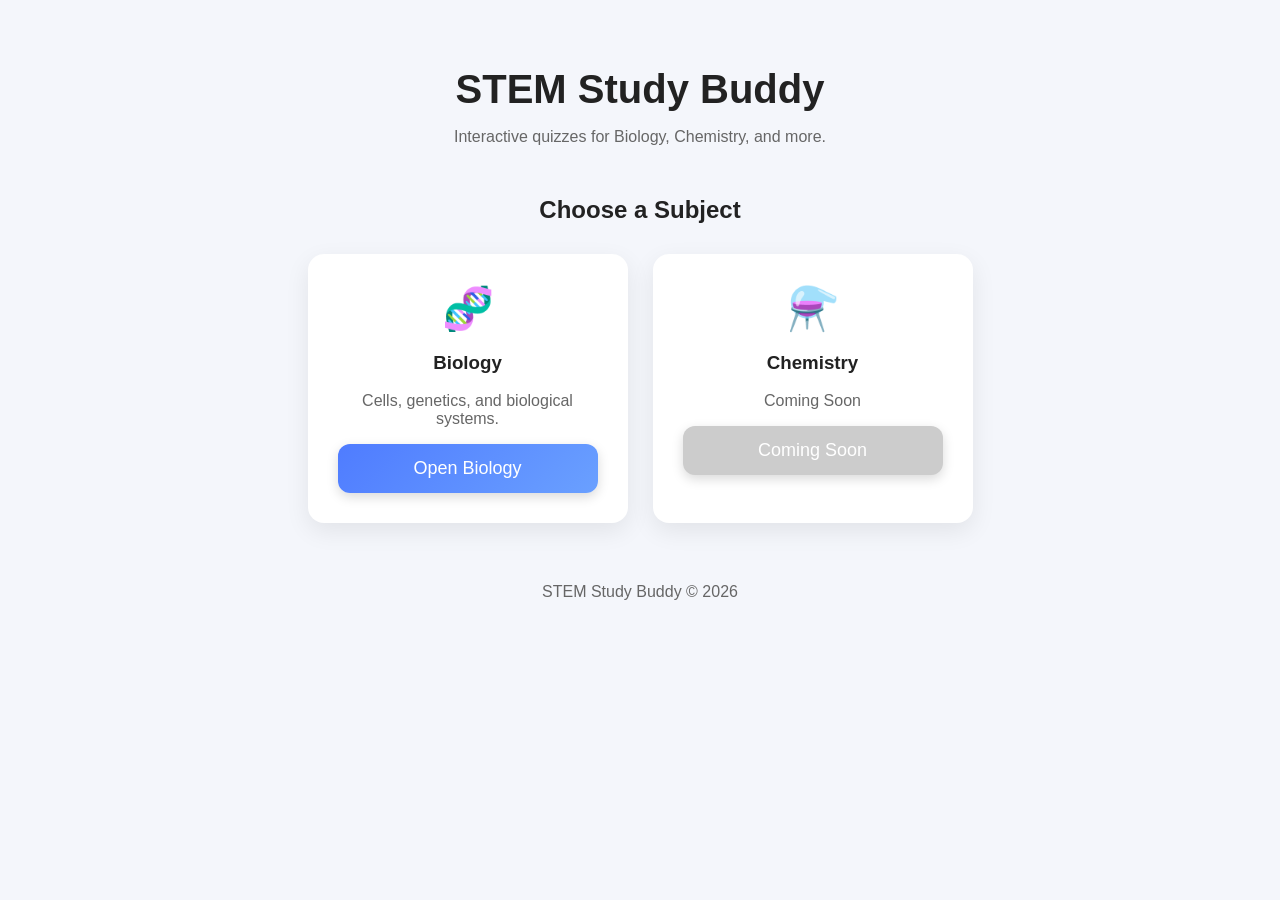
==== index.html @ 77f9c231 "Merge pull request #1 from fpetrini15/meiosis_quiz Page Overhaul and Meiosis Quiz" ====
<!doctype html>

<html lang="en">
  <head>
    <meta charset="UTF-8" />

    <meta name="viewport" content="width=device-width, initial-scale=1.0" />

    <title>STEM Study Buddy</title>
    <link rel="icon" href="images/favicons/test_tube.svg" />
    <link rel="stylesheet" href="css/styles.css" />
  </head>

  <body>
    <div class="container">
      <header class="hero">
        <h1>STEM Study Buddy</h1>

        <p>Interactive quizzes for Biology, Chemistry, and more.</p>
      </header>

      <h2>Choose a Subject</h2>

      <div class="subject-grid">
        <!-- BIOLOGY -->

        <div class="subject-card">
          <div class="subject-icon">🧬</div>

          <h3>Biology</h3>

          <p>Cells, genetics, and biological systems.</p>

          <a href="biology.html">
            <button class="btn btn-full">Open Biology</button>
          </a>
        </div>

        <!-- CHEMISTRY -->

        <div class="subject-card">
          <div class="subject-icon">⚗️</div>

          <h3>Chemistry</h3>

          <p>Coming Soon</p>

          <button class="btn btn-full btn-disabled">Coming Soon</button>
        </div>
      </div>

      <footer>
        <p>STEM Study Buddy © 2026</p>
      </footer>
    </div>
  </body>
</html>
---- css/styles.css ----
/* =========================
ROOT THEME VARIABLES
Change colors here only
========================= */

:root{

--primary:#4f7cff;
--primary-light:#6aa0ff;

--inactive:#ccccc8;
--inactive-light:#f5f5f0;

--bg:#f4f6fb;
--card-bg:white;

--text:#222;
--text-light:#666;

--border:#cfd7e6;

--correct:#28c76f;
--incorrect:#ff4d4f;

--radius-lg:16px;
--radius-md:12px;
--radius-sm:8px;

--shadow-card:0 8px 25px rgba(0,0,0,.08);
--shadow-hover:0 15px 35px rgba(0,0,0,.12);
--shadow-btn:0 4px 12px rgba(0,0,0,.15);

--transition:.25s;

}


/* =========================
BASE LAYOUT
========================= */

body{

font-family:
-apple-system,
BlinkMacSystemFont,
"Segoe UI",
Roboto,
sans-serif;

background:var(--bg);

margin:0;

padding:40px;

color:var(--text);

}


.container{

max-width:900px;

margin:auto;

text-align:center;

}


/* =========================
TYPOGRAPHY
========================= */

h1{

font-size:40px;

margin-bottom:10px;

}

h2{

margin-top:40px;

}

p{

color:var(--text-light);

}


/* =========================
HERO
========================= */

.hero{

margin-bottom:50px;

}


/* =========================
SUBJECT GRID
========================= */

.subject-grid{

display:flex;

flex-wrap:wrap;

justify-content:center;

gap:25px;

margin-top:30px;

}


.subject-card{

background:var(--card-bg);

padding:30px;

border-radius:var(--radius-lg);

width:260px;

box-shadow:var(--shadow-card);

transition:var(--transition);

}


.subject-card:hover{

transform:translateY(-6px);

box-shadow:var(--shadow-hover);

}


.subject-icon{

font-size:42px;

margin-bottom:10px;

}


/* =========================
BUTTON SYSTEM
========================= */

.btn{

background:
linear-gradient(
135deg,
var(--primary),
var(--primary-light)
);

color:white;

border:none;

padding:14px 26px;

font-size:18px;

border-radius:var(--radius-md);

cursor:pointer;

box-shadow:var(--shadow-btn);

transition:.2s;

}


.btn:hover{

transform:scale(1.05);

}


.btn:active{

transform:scale(.95);

}


.btn-full{

width:100%;

}


.btn-small{

width:auto;

font-size:16px;

padding:10px 22px;

margin-top:20px;

}


.btn-disabled{

background:#ccc;

cursor:not-allowed;

transform:none;

}


/* =========================
QUIZ AREA
========================= */

.question-area{

margin:40px 0;

display:flex;

justify-content:center;

}


.answer{

display:flex;

flex-direction:column;

align-items:center;

justify-content:center;

background:
linear-gradient(
135deg,
var(--primary),
var(--primary-light)
);

color:white;

padding:24px;

border-radius:var(--radius-lg);

cursor:grab;

min-height:100px;

max-width:600px;

width:100%;

margin:auto;

box-shadow:var(--shadow-btn);

transition:.2s;

gap:10px;

}


.answer.dragging{

opacity:.6;

transform:scale(1.05);

cursor:grabbing;

}


/* prompt container */

#prompt{

display:flex;

flex-direction:column;

align-items:center;

justify-content:center;

gap:12px;

width:100%;

font-size:20px;

font-weight:500;

text-align:center;

}


/* quiz media */

.quiz-image{

max-width:220px;

border-radius:var(--radius-sm);

background:white;

padding:6px;

box-shadow:var(--shadow-card);

}


.image-instruction{

font-size:16px;

opacity:.9;

}


/* =========================
CATEGORY ZONES
========================= */

.categories{

display:flex;

flex-wrap:wrap;

justify-content:center;

gap:15px;

margin-top:30px;

}


.dropzone{

padding:20px;

text-align:center;

border:2px dashed var(--border);

border-radius:var(--radius-md);

font-weight:600;

background:white;

transition:.2s;

max-width:160px;

min-width:140px;

}


.dropzone:hover{

border-color:var(--primary);

background:#e2e6f3;

transform:scale(1.03);

}


.dropzone.dragover{

border-color:var(--primary);

background:#dfe7ff;

transform:scale(1.05);

box-shadow:0 6px 18px rgba(0,0,0,.08);

}


.dropzone.correct{

border-color:var(--correct);

background:#eafff3;

}


.dropzone.incorrect{

border-color:var(--incorrect);

background:#ffecec;

}


/* =========================
PROGRESS
========================= */

.progress-container{

width:100%;

height:10px;

background:#e2e6f3;

border-radius:10px;

overflow:hidden;

margin-bottom:30px;

}


#progress-bar{

height:100%;

width:0%;

background:
linear-gradient(
135deg,
var(--primary),
var(--primary-light)
);

transition:.5s;

}


/* =========================
FEEDBACK
========================= */

#feedback{

margin-top:15px;

font-size:18px;

font-weight:600;

opacity:0;

transition:.3s;

min-height:24px;

}


#feedback.show{

opacity:1;

transform:scale(1.05);

}


/* =========================
SCORE
========================= */

.score{

margin-top:15px;

font-size:18px;

font-weight:600;

}


/* =========================
FINAL SCREEN
========================= */

#final-screen{

margin-top:40px;

}


#final-screen h2{

font-size:28px;

}


#final-screen p{

font-size:22px;

font-weight:600;

}


/* =========================
FOOTER
========================= */

footer{

margin-top:60px;

color:#777;

}


/* =========================
MOBILE
========================= */

@media(max-width:600px){

body{

padding:20px;

}

h1{

font-size:30px;

}

.subject-card{

width:100%;

max-width:320px;

}

.answer{

font-size:18px;

padding:18px;

min-height:90px;

}

.quiz-image{

max-width:180px;

}

.btn{

font-size:16px;

padding:12px;

}

.categories{

gap:10px;

}

.dropzone{

min-width:120px;

padding:16px;

}

}

.dropzone.dragover{

border-color:var(--primary);

background:linear-gradient(
135deg,
#e8edff,
#dfe7ff
);

transform:scale(1.06);

box-shadow:0 10px 22px rgba(79,124,255,.25);

}
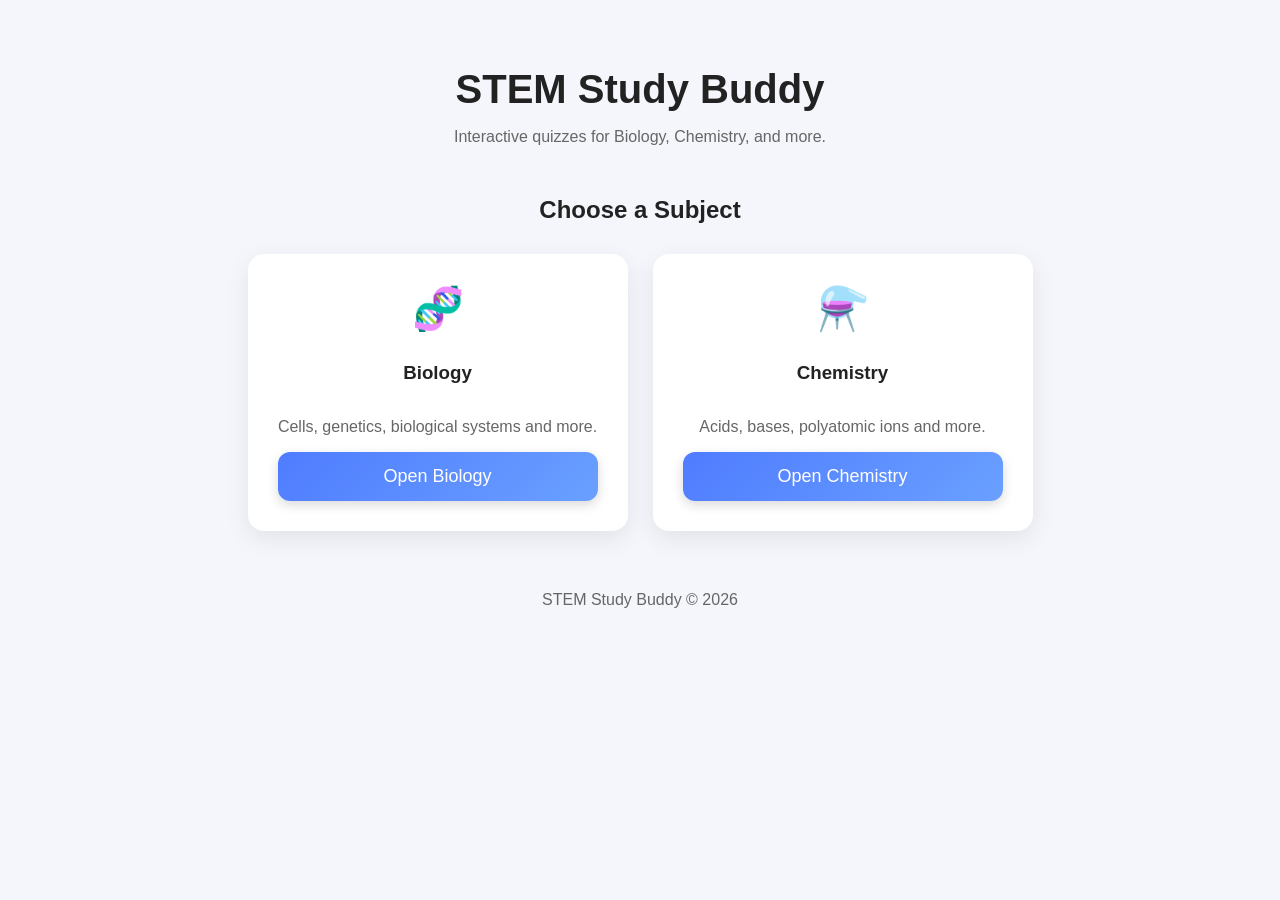
==== commit 948f3846: "Enable multiple test types per subject" ====
--- a/index.html
+++ b/index.html
@@ -1,4 +1,4 @@
-<!doctype html>
+<!DOCTYPE html>
 
 <html lang="en">
   <head>
@@ -29,7 +29,7 @@
 
           <h3>Biology</h3>
 
-          <p>Cells, genetics, and biological systems.</p>
+          <p>Cells, genetics, biological systems and more.</p>
 
           <a href="biology.html">
             <button class="btn btn-full">Open Biology</button>
@@ -43,9 +43,11 @@
 
           <h3>Chemistry</h3>
 
-          <p>Coming Soon</p>
+          <p>Acids, bases, polyatomic ions and more.</p>
 
-          <button class="btn btn-full btn-disabled">Coming Soon</button>
+          <a href="chemistry.html">
+            <button class="btn btn-full">Open Chemistry</button>
+          </a>
         </div>
       </div>
 
--- a/css/styles.css
+++ b/css/styles.css
@@ -3,645 +3,804 @@
 Change colors here only
 ========================= */
 
-:root{
-
---primary:#4f7cff;
---primary-light:#6aa0ff;
-
---inactive:#ccccc8;
---inactive-light:#f5f5f0;
-
---bg:#f4f6fb;
---card-bg:white;
-
---text:#222;
---text-light:#666;
-
---border:#cfd7e6;
-
---correct:#28c76f;
---incorrect:#ff4d4f;
-
---radius-lg:16px;
---radius-md:12px;
---radius-sm:8px;
-
---shadow-card:0 8px 25px rgba(0,0,0,.08);
---shadow-hover:0 15px 35px rgba(0,0,0,.12);
---shadow-btn:0 4px 12px rgba(0,0,0,.15);
-
---transition:.25s;
-
-}
-
+:root {
+  --primary: #4f7cff;
+  --primary-light: #6aa0ff;
+
+  --inactive: #ccccc8;
+  --inactive-light: #f5f5f0;
+
+  --bg: #f4f6fb;
+  --card-bg: white;
+
+  --text: #222;
+  --text-light: #666;
+
+  --border: #cfd7e6;
+
+  --correct: #28c76f;
+  --incorrect: #ff4d4f;
+
+  --radius-lg: 16px;
+  --radius-md: 12px;
+  --radius-sm: 8px;
+
+  --shadow-card: 0 8px 25px rgba(0, 0, 0, 0.08);
+  --shadow-hover: 0 15px 35px rgba(0, 0, 0, 0.12);
+  --shadow-btn: 0 4px 12px rgba(0, 0, 0, 0.15);
+
+  --transition: 0.25s;
+}
 
 /* =========================
 BASE LAYOUT
 ========================= */
 
-body{
-
-font-family:
--apple-system,
-BlinkMacSystemFont,
-"Segoe UI",
-Roboto,
-sans-serif;
-
-background:var(--bg);
-
-margin:0;
-
-padding:40px;
-
-color:var(--text);
-
-}
-
-
-.container{
-
-max-width:900px;
-
-margin:auto;
-
-text-align:center;
-
-}
-
+body {
+  font-family: -apple-system, BlinkMacSystemFont, "Segoe UI", Roboto, sans-serif;
+
+  background: var(--bg);
+
+  margin: 0;
+
+  padding: 40px;
+
+  color: var(--text);
+}
+
+.container {
+  max-width: 1300px;
+
+  margin: auto;
+
+  padding: 0 20px;
+
+  text-align: center;
+}
 
 /* =========================
 TYPOGRAPHY
 ========================= */
 
-h1{
-
-font-size:40px;
-
-margin-bottom:10px;
-
-}
-
-h2{
-
-margin-top:40px;
-
-}
-
-p{
-
-color:var(--text-light);
-
-}
-
+h1 {
+  font-size: 40px;
+
+  margin-bottom: 10px;
+}
+
+h2 {
+  margin-top: 40px;
+}
+
+p {
+  color: var(--text-light);
+}
 
 /* =========================
 HERO
 ========================= */
 
-.hero{
-
-margin-bottom:50px;
-
-}
-
+.hero {
+  margin-bottom: 50px;
+}
 
 /* =========================
 SUBJECT GRID
 ========================= */
 
-.subject-grid{
-
-display:flex;
-
-flex-wrap:wrap;
-
-justify-content:center;
-
-gap:25px;
-
-margin-top:30px;
-
-}
-
-
-.subject-card{
-
-background:var(--card-bg);
-
-padding:30px;
-
-border-radius:var(--radius-lg);
-
-width:260px;
-
-box-shadow:var(--shadow-card);
-
-transition:var(--transition);
-
-}
-
-
-.subject-card:hover{
-
-transform:translateY(-6px);
-
-box-shadow:var(--shadow-hover);
-
-}
-
-
-.subject-icon{
-
-font-size:42px;
-
-margin-bottom:10px;
-
-}
-
+.subject-grid {
+  display: flex;
+
+  flex-wrap: wrap;
+
+  justify-content: center;
+
+  gap: 25px;
+
+  margin-top: 30px;
+
+  flex-grow: 1;
+}
+
+.subject-card {
+  background: var(--card-bg);
+
+  padding: 30px;
+
+  border-radius: var(--radius-lg);
+
+  width: 100%;
+
+  max-width: 320px;
+
+  box-shadow: var(--shadow-card);
+
+  transition: var(--transition);
+
+  display: flex;
+
+  flex-direction: column;
+
+  justify-content: space-between;
+}
+
+.subject-card:hover {
+  transform: translateY(-6px);
+
+  box-shadow: var(--shadow-hover);
+}
+
+.subject-icon {
+  font-size: 42px;
+
+  margin-bottom: 10px;
+}
 
 /* =========================
 BUTTON SYSTEM
 ========================= */
 
-.btn{
-
-background:
-linear-gradient(
-135deg,
-var(--primary),
-var(--primary-light)
-);
-
-color:white;
-
-border:none;
-
-padding:14px 26px;
-
-font-size:18px;
-
-border-radius:var(--radius-md);
-
-cursor:pointer;
-
-box-shadow:var(--shadow-btn);
-
-transition:.2s;
-
-}
-
-
-.btn:hover{
-
-transform:scale(1.05);
-
-}
-
-
-.btn:active{
-
-transform:scale(.95);
-
-}
-
-
-.btn-full{
-
-width:100%;
-
-}
-
-
-.btn-small{
-
-width:auto;
-
-font-size:16px;
-
-padding:10px 22px;
-
-margin-top:20px;
-
-}
-
-
-.btn-disabled{
-
-background:#ccc;
-
-cursor:not-allowed;
-
-transform:none;
-
-}
-
+.btn {
+  background: linear-gradient(135deg, var(--primary), var(--primary-light));
+
+  color: white;
+
+  border: none;
+
+  padding: 14px 26px;
+
+  font-size: 18px;
+
+  border-radius: var(--radius-md);
+
+  cursor: pointer;
+
+  box-shadow: var(--shadow-btn);
+
+  transition: 0.2s;
+}
+
+.btn:hover {
+  transform: scale(1.05);
+}
+
+.btn:active {
+  transform: scale(0.95);
+}
+
+.btn-full {
+  width: 100%;
+}
+
+.btn-small {
+  width: auto;
+
+  font-size: 16px;
+
+  padding: 10px 22px;
+
+  margin-top: 20px;
+}
+
+.btn-small:disabled {
+  background: linear-gradient(135deg, var(--inactive), var(--inactive-light));
+  color: rgb(255, 255, 255);
+  cursor: not-allowed;
+  transform: none;
+}
+
+.btn-disabled {
+  background: #ccc;
+
+  cursor: not-allowed;
+
+  transform: none;
+}
 
 /* =========================
 QUIZ AREA
 ========================= */
 
-.question-area{
-
-margin:40px 0;
-
-display:flex;
-
-justify-content:center;
-
-}
-
-
-.answer{
-
-display:flex;
-
-flex-direction:column;
-
-align-items:center;
-
-justify-content:center;
-
-background:
-linear-gradient(
-135deg,
-var(--primary),
-var(--primary-light)
-);
-
-color:white;
-
-padding:24px;
-
-border-radius:var(--radius-lg);
-
-cursor:grab;
-
-min-height:100px;
-
-max-width:600px;
-
-width:100%;
-
-margin:auto;
-
-box-shadow:var(--shadow-btn);
-
-transition:.2s;
-
-gap:10px;
-
-}
-
-
-.answer.dragging{
-
-opacity:.6;
-
-transform:scale(1.05);
-
-cursor:grabbing;
-
-}
-
-
-/* prompt container */
-
-#prompt{
-
-display:flex;
-
-flex-direction:column;
-
-align-items:center;
-
-justify-content:center;
-
-gap:12px;
-
-width:100%;
-
-font-size:20px;
-
-font-weight:500;
-
-text-align:center;
-
-}
-
+.question-area {
+  margin: 40px 0;
+
+  display: flex;
+
+  justify-content: center;
+}
+
+/* NEW PROMPT CONTAINER */
+
+#prompt-container {
+  display: flex;
+
+  justify-content: center;
+
+  margin-bottom: 20px;
+
+  align-items: center;
+
+  justify-content: center;
+
+  background: linear-gradient(135deg, var(--primary), var(--primary-light));
+
+  color: white;
+
+  padding: 24px;
+
+  border-radius: var(--radius-lg);
+
+  cursor: grab;
+
+  min-height: 100px;
+
+  max-width: 600px;
+
+  width: 100%;
+
+  margin: 0;
+
+  box-shadow: var(--shadow-btn);
+
+  transition: 0.2s;
+
+  gap: 10px;
+}
+
+#prompt {
+  display: flex;
+
+  flex-direction: column;
+
+  align-items: center;
+
+  justify-content: center;
+
+  gap: 12px;
+
+  width: 100%;
+
+  font-size: 20px;
+
+  font-weight: 500;
+
+  text-align: center;
+
+  max-width: 600px;
+}
+
+.instruction-container {
+  display: flex;
+
+  justify-content: center;
+}
+
+#instruction-text {
+  font-size: 16px;
+
+  font-weight: 500;
+
+  text-align: center;
+
+  max-width: 600px;
+}
+
+.draggable-text {
+  font-size: 20px;
+
+  font-weight: 500;
+
+  line-height: 1.4;
+}
+
+#interaction-area {
+  display: flex;
+
+  justify-content: center;
+
+  min-height: 110px;
+}
+
+.answer {
+  display: flex;
+
+  flex-direction: column;
+
+  align-items: center;
+
+  justify-content: center;
+
+  background: linear-gradient(135deg, var(--primary), var(--primary-light));
+
+  color: white;
+
+  padding: 24px;
+
+  border-radius: var(--radius-lg);
+
+  cursor: grab;
+
+  min-height: 100px;
+
+  max-width: 600px;
+
+  width: 100%;
+
+  margin: 0;
+
+  box-shadow: var(--shadow-btn);
+
+  transition: 0.2s;
+
+  gap: 10px;
+}
+
+.answer.dragging {
+  opacity: 0.6;
+
+  transform: scale(1.05);
+
+  cursor: grabbing;
+}
+
+.answer.hidden {
+  display: none;
+}
+
+.answer.static {
+  cursor: default;
+
+  background: var(--inactive-light);
+
+  color: var(--text);
+
+  box-shadow: var(--shadow-card);
+}
+
+.answer.static:hover {
+  transform: none;
+}
 
 /* quiz media */
 
-.quiz-image{
-
-max-width:220px;
-
-border-radius:var(--radius-sm);
-
-background:white;
-
-padding:6px;
-
-box-shadow:var(--shadow-card);
-
-}
-
-
-.image-instruction{
-
-font-size:16px;
-
-opacity:.9;
-
-}
-
+.quiz-image {
+  max-width: 220px;
+
+  border-radius: var(--radius-sm);
+
+  background: white;
+
+  padding: 6px;
+
+  box-shadow: var(--shadow-card);
+}
+
+.image-instruction {
+  font-size: 16px;
+
+  opacity: 0.9;
+}
 
 /* =========================
 CATEGORY ZONES
 ========================= */
 
-.categories{
-
-display:flex;
-
-flex-wrap:wrap;
-
-justify-content:center;
-
-gap:15px;
-
-margin-top:30px;
-
-}
-
-
-.dropzone{
-
-padding:20px;
-
-text-align:center;
-
-border:2px dashed var(--border);
-
-border-radius:var(--radius-md);
-
-font-weight:600;
-
-background:white;
-
-transition:.2s;
-
-max-width:160px;
-
-min-width:140px;
-
-}
-
-
-.dropzone:hover{
-
-border-color:var(--primary);
-
-background:#e2e6f3;
-
-transform:scale(1.03);
-
-}
-
-
-.dropzone.dragover{
-
-border-color:var(--primary);
-
-background:#dfe7ff;
-
-transform:scale(1.05);
-
-box-shadow:0 6px 18px rgba(0,0,0,.08);
-
-}
-
-
-.dropzone.correct{
-
-border-color:var(--correct);
-
-background:#eafff3;
-
-}
-
-
-.dropzone.incorrect{
-
-border-color:var(--incorrect);
-
-background:#ffecec;
-
-}
-
+.categories {
+  display: flex;
+
+  flex-wrap: wrap;
+
+  justify-content: center;
+
+  gap: 15px;
+
+  margin-top: 30px;
+}
+
+.dropzone {
+  padding: 20px;
+
+  text-align: center;
+
+  border: 2px dashed var(--border);
+
+  border-radius: var(--radius-md);
+
+  font-weight: 600;
+
+  background: white;
+
+  transition: 0.2s;
+
+  max-width: 160px;
+
+  min-width: 140px;
+}
+
+.dropzone:hover {
+  border-color: var(--primary);
+
+  background: #e2e6f3;
+
+  transform: scale(1.03);
+}
+
+.dropzone.dragover {
+  border-color: var(--primary);
+
+  background: #dfe7ff;
+
+  transform: scale(1.05);
+
+  box-shadow: 0 6px 18px rgba(0, 0, 0, 0.08);
+}
+
+.dropzone.correct {
+  border-color: var(--correct);
+
+  background: #eafff3;
+}
+
+.dropzone.incorrect {
+  border-color: var(--incorrect);
+
+  background: #ffecec;
+}
 
 /* =========================
 PROGRESS
 ========================= */
 
-.progress-container{
-
-width:100%;
-
-height:10px;
-
-background:#e2e6f3;
-
-border-radius:10px;
-
-overflow:hidden;
-
-margin-bottom:30px;
-
-}
-
-
-#progress-bar{
-
-height:100%;
-
-width:0%;
-
-background:
-linear-gradient(
-135deg,
-var(--primary),
-var(--primary-light)
-);
-
-transition:.5s;
-
-}
-
+.progress-container {
+  width: 100%;
+
+  height: 10px;
+
+  background: #e2e6f3;
+
+  border-radius: 10px;
+
+  overflow: hidden;
+
+  margin-bottom: 30px;
+}
+
+#progress-bar {
+  height: 100%;
+
+  width: 0%;
+
+  background: linear-gradient(135deg, var(--primary), var(--primary-light));
+
+  transition: 0.5s;
+}
 
 /* =========================
 FEEDBACK
 ========================= */
 
-#feedback{
-
-margin-top:15px;
-
-font-size:18px;
-
-font-weight:600;
-
-opacity:0;
-
-transition:.3s;
-
-min-height:24px;
-
-}
-
-
-#feedback.show{
-
-opacity:1;
-
-transform:scale(1.05);
-
-}
-
+#feedback {
+  margin-top: 15px;
+
+  font-size: 18px;
+
+  font-weight: 600;
+
+  opacity: 0;
+
+  transition: 0.3s;
+
+  min-height: 24px;
+}
+
+#feedback.show {
+  opacity: 1;
+
+  transform: scale(1.05);
+}
 
 /* =========================
 SCORE
 ========================= */
 
-.score{
-
-margin-top:15px;
-
-font-size:18px;
-
-font-weight:600;
-
-}
-
+.score {
+  margin-top: 15px;
+
+  font-size: 18px;
+
+  font-weight: 600;
+}
 
 /* =========================
 FINAL SCREEN
 ========================= */
 
-#final-screen{
-
-margin-top:40px;
-
-}
-
-
-#final-screen h2{
-
-font-size:28px;
-
-}
-
-
-#final-screen p{
-
-font-size:22px;
-
-font-weight:600;
-
-}
-
+#final-screen {
+  margin-top: 40px;
+}
+
+#final-screen h2 {
+  font-size: 28px;
+}
+
+#final-screen p {
+  font-size: 22px;
+
+  font-weight: 600;
+}
 
 /* =========================
 FOOTER
 ========================= */
 
-footer{
-
-margin-top:60px;
-
-color:#777;
-
-}
-
+footer {
+  margin-top: 60px;
+
+  color: #777;
+}
 
 /* =========================
 MOBILE
 ========================= */
 
-@media(max-width:600px){
-
-body{
-
-padding:20px;
-
-}
-
-h1{
-
-font-size:30px;
-
-}
-
-.subject-card{
-
-width:100%;
-
-max-width:320px;
-
-}
-
-.answer{
-
-font-size:18px;
-
-padding:18px;
-
-min-height:90px;
-
-}
-
-.quiz-image{
-
-max-width:180px;
-
-}
-
-.btn{
-
-font-size:16px;
-
-padding:12px;
-
-}
-
-.categories{
-
-gap:10px;
-
-}
-
-.dropzone{
-
-min-width:120px;
-
-padding:16px;
-
-}
-
-}
-
-.dropzone.dragover{
-
-border-color:var(--primary);
-
-background:linear-gradient(
-135deg,
-#e8edff,
-#dfe7ff
-);
-
-transform:scale(1.06);
-
-box-shadow:0 10px 22px rgba(79,124,255,.25);
-
-}+@media (max-width: 600px) {
+  body {
+    padding: 20px;
+  }
+
+  h1 {
+    font-size: 30px;
+  }
+
+  .answer {
+    font-size: 18px;
+
+    padding: 18px;
+
+    min-height: 90px;
+  }
+
+  .quiz-image {
+    max-width: 180px;
+  }
+
+  .btn {
+    font-size: 16px;
+
+    padding: 12px;
+  }
+
+  .categories {
+    gap: 10px;
+  }
+
+  .dropzone {
+    min-width: 120px;
+
+    padding: 16px;
+  }
+}
+
+.dropzone.dragover {
+  border-color: var(--primary);
+
+  background: linear-gradient(135deg, #e8edff, #dfe7ff);
+
+  transform: scale(1.06);
+
+  box-shadow: 0 10px 22px rgba(79, 124, 255, 0.25);
+}
+
+.mc-option {
+  display: block;
+
+  width: 100%;
+
+  max-width: 520px;
+
+  margin: 10px auto;
+
+  padding: 18px;
+
+  font-size: 18px;
+
+  background: white;
+
+  border: 2px solid var(--border);
+
+  border-radius: var(--radius-md);
+
+  cursor: pointer;
+
+  transition: 0.2s;
+
+  box-shadow: var(--shadow-card);
+}
+
+.mc-option:hover {
+  border-color: var(--primary);
+
+  background: #eef2ff;
+
+  transform: scale(1.03);
+}
+
+.mc-option.correct {
+  border-color: var(--correct);
+
+  background: #eafff3;
+}
+
+.mc-option.incorrect {
+  border-color: var(--incorrect);
+
+  background: #ffecec;
+}
+
+/* =========================
+SCIENCE LOADING SCREEN
+========================= */
+
+#loading-screen {
+  position: fixed;
+
+  top: 0;
+
+  left: 0;
+
+  width: 100%;
+
+  height: 100%;
+
+  background: var(--bg);
+
+  display: flex;
+
+  flex-direction: column;
+
+  align-items: center;
+
+  justify-content: center;
+
+  z-index: 999;
+
+  transition: 0.45s ease;
+}
+
+/* fade out */
+
+#loading-screen.hidden {
+  opacity: 0;
+
+  pointer-events: none;
+}
+
+/* loader container */
+
+.science-loader {
+  position: relative;
+
+  width: 90px;
+
+  height: 90px;
+
+  margin-bottom: 25px;
+
+  display: flex;
+
+  align-items: center;
+
+  justify-content: center;
+}
+
+/* spinner ring */
+
+.loader-ring {
+  position: absolute;
+
+  width: 90px;
+
+  height: 90px;
+
+  border-radius: 50%;
+
+  border: 6px solid #e2e6f3;
+
+  border-top: 6px solid var(--primary);
+
+  border-right: 6px solid var(--primary-light);
+
+  animation: spin 1.4s linear infinite;
+
+  box-shadow: 0 0 18px rgba(79, 124, 255, 0.15),
+    inset 0 0 12px rgba(79, 124, 255, 0.08);
+}
+
+/* center emoji */
+
+.science-emoji {
+  font-size: 40px;
+
+  z-index: 2;
+
+  animation: float 1.8s ease-in-out infinite, glow 2s ease-in-out infinite;
+}
+
+/* loading text */
+
+.loading-text {
+  font-size: 18px;
+
+  color: var(--text-light);
+
+  font-weight: 500;
+
+  letter-spacing: 0.3px;
+
+  animation: fadePulse 2.2s ease-in-out infinite;
+}
+
+/* =========================
+ANIMATIONS
+========================= */
+
+@keyframes spin {
+  to {
+    transform: rotate(360deg);
+  }
+}
+
+/* gentle float */
+
+@keyframes float {
+  0% {
+    transform: translateY(0px);
+  }
+
+  50% {
+    transform: translateY(-7px);
+  }
+
+  100% {
+    transform: translateY(0px);
+  }
+}
+
+/* glow pulse */
+
+@keyframes glow {
+  0% {
+    transform: scale(0.95);
+
+    text-shadow: 0 0 0px transparent;
+  }
+
+  50% {
+    transform: scale(1.12);
+
+    text-shadow: 0 0 22px rgba(79, 124, 255, 0.55),
+      0 0 42px rgba(79, 124, 255, 0.25);
+  }
+
+  100% {
+    transform: scale(0.95);
+
+    text-shadow: 0 0 0px transparent;
+  }
+}
+
+/* text breathing */
+
+@keyframes fadePulse {
+  0% {
+    opacity: 0.5;
+  }
+
+  50% {
+    opacity: 1;
+  }
+
+  100% {
+    opacity: 0.5;
+  }
+}
